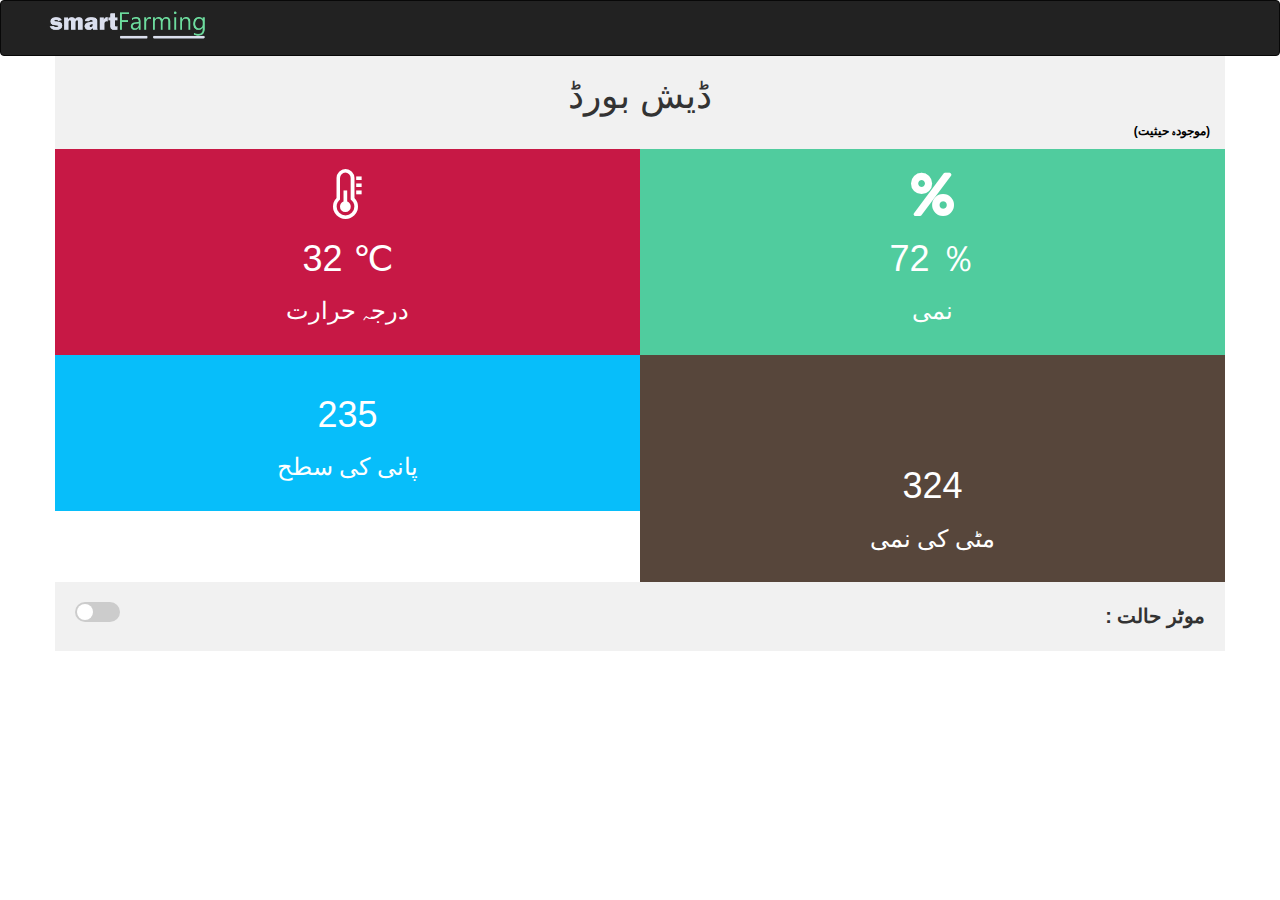
==== www/Dashboard.html @ b86febd1 "newrelease" ====
<!DOCTYPE html>
<html lang="en">
<head>
  <title>Dashboard</title>
  <meta charset="utf-8">
  <meta name="viewport" content="width=device-width, initial-scale=1">
  <link rel="stylesheet" type="text/css" href="css/index.css">
  <link rel="stylesheet" href="https://maxcdn.bootstrapcdn.com/bootstrap/3.4.0/css/bootstrap.min.css">
  <link rel="stylesheet" type="text/css" href="css/font-awesome-4/css/font-awesome.min.css">
  <script src="https://ajax.googleapis.com/ajax/libs/jquery/3.3.1/jquery.min.js"></script>
  <script src="https://maxcdn.bootstrapcdn.com/bootstrap/3.4.0/js/bootstrap.min.js"></script>
  <link rel="stylesheet" href="https://use.fontawesome.com/releases/v5.7.1/css/all.css" integrity="sha384-fnmOCqbTlWIlj8LyTjo7mOUStjsKC4pOpQbqyi7RrhN7udi9RwhKkMHpvLbHG9Sr" crossorigin="anonymous">
        <script src="https://ajax.googleapis.com/ajax/libs/jquery/1.12.4/jquery.min.js"></script>
<script type="text/javascript" src="js/dashboard_scripts.js"></script>
<script>
        jQuery(document).ready(function($){
            $.ajax({
            type: "POST",
            url:'http://smart.raheraast.com/api/motor.php',
            //data: {'checkboxValue':value},
            success: function(data){
              console.log(data);
              if (data == 1) {
               $(".chek").attr('checked', 'checked'); 
              } else {
                $(".chek").removeAttr('checked');
              }
              
            }
            });
        $("body").on("change", ".chek", function(){
            var value = '';
            if ($(this).is(':checked')) {
                value = '1';
                
            } else {
                value = '0';
            }
            $.ajax({
            type: "POST",
            url:'http://smart.raheraast.com/onoff.php',
            data: {'checkboxValue':value},
            success: function(data){
              console.log(data);
              
            }
            });
            

        });

        });

        
  </script>

</head>
<body id="pulltorefresh">

<nav class="navbar navbar-inverse" style="margin: 0px">
  <div class="container-fluid">
    <div class="navbar-header">
      <button type="button" class="navbar-toggle " id="nav" onclick="openNav()" data-toggle="collapse" data-target="#myNavbar">
        <span class="icon-bar"></span>
        <span class="icon-bar"></span>
        <span class="icon-bar"></span>                        
      </button>
            <img src="img/logo.png" style="width: 220px" >
    </div>
    <div class="collapse navbar-collapse" id="myNavbar">
      
      
    </div>
  </div>
</nav>
<div id="mySidenav" class="sidenav">
  <a href="javascript:void(0)" class="closebtn" onclick="closeNav()">&times;</a>
  <a href="Dashboard.html" ><b><u>Smart Farming</u></b></a>
  <a href="Dashboard.html">Home</a>
  <a href="#">About Us</a>
  <a href="#">Contact Us</a>
  <a href="index.html">Logout</a>
</div>
<!-- <span style="font-size:30px;cursor:pointer" onclick="openNav()">&#9776; </span> -->

<!-- <div class="container">
    <div class="row siz">
        <div class="col-sm-12  " onclick="temp()">7 <span style="float: right;">: درجہ حرارت <i class="fa fa-thermometer-half" aria-hidden="true"></i></span></div>
        <div class="col-sm-12  ">68 <span style="float: right;">: نمی <i class="fa fa-tint" aria-hidden="true"></i></span></div>
        <div class="col-sm-12  ">769 <span style="float: right;">: پانی کی سطح</span> </div>
        <div class="col-sm-12  ">79 <span style="float: right;">: مٹی کی نمی</span> </div>
        <div class="col-sm-12  ">
            <label class="switch">
              <input type="checkbox">
              <span class="slider round"></span>
            </label>
              <span style="float: right;">: موٹر</span>
        </div>
    </div>
</div> -->
<style type="text/css">
  .icon{
    font-size: 50px;
  }
  .center{
    text-align: center;
    padding: 20px;
    color: #fff;
  }
  
</style>

  
<div class="container">
  <div class="row">
    <div class="col-sm-12 col-xs-12" style="background: #f1f1f1;">
      <b><h1 style="text-align: center;">ڈیش بورڈ</h1></b>

        <h6 style="color: #000;text-align: right;">   <b>   (موجودہ حیثیت)</b></h6>
        <h6 style="color: #000;text-align: right;" id="datetime"></h6>
    </div>
  </div>
       
    <div class="row margin-t">
      <div class="col-sm-6 col-xs-6 center" style="background: #c71845" onclick="temp()">
        <i class="fa fa-thermometer-half icon" aria-hidden="true"></i>
        <h1 id="temp">32 &#8451;</h1>
        <h3> درجہ حرارت </h3>
      </div>
      <div class="col-sm-6 col-xs-6 center" style="background: #50cc9e" onclick="humidity()">
        <i class="fa fa-percent icon" aria-hidden="true"></i>
        <h1 id="humidity"> 72 &#65285;</h1>
        <h3>نمی </h3>
      </div>
    </div> 

    <div class="row">
      <div class="col-sm-6 col-xs-6 center" style="background: #07befa" onclick="water()">
        <i class="fas fa-water icon" ></i>
        <h1 id="waterlevel"> 235 </h1>
        <h3> پانی کی سطح </h3>
      </div>

      <div class="col-sm-6 col-xs-6 center" style="background: #57463b" onclick="soil()">
        <i class="fas fa-tint icon"></i>
        <h1 id="soilmoisture"> 324</h1>
        <h3> مٹی کی نمی </h3>
      </div> 
    </div> 
    <div class="row">
      <div class="col-sm-12 col-xs-12" style="background:#f1f1f1; padding: 20px">
        <label class="switch">
            <input type="checkbox" class="chek" name="motor" value="on">
          <span class="slider round"></span>
        </label>
        <span style="float: right; font-size: 20px"><b> <span id="moter"> </span>  : موٹر حالت</b></span>

      </div>
    </div>    
     
</div>




<script type="text/javascript" src="js/index.js"></script>
<script src="js/pulltorefresh.js" type="text/javascript"></script> 

<script> 
const ptr = PullToRefresh.init({
  mainElement: 'body',
  onRefresh() {
    window.location.reload();
  },
});

PullToRefresh.init({
  mainElement: 'body', // above which element?
  onRefresh: function (done) {
    setTimeout(function () {
      done(); // end pull to refresh
      //alert('refresh');
    }, 1500);
  }

});
</script>

</body>
</html>
---- www/css/index.css ----
/*
 * Licensed to the Apache Software Foundation (ASF) under one
 * or more contributor license agreements.  See the NOTICE file
 * distributed with this work for additional information
 * regarding copyright ownership.  The ASF licenses this file
 * to you under the Apache License, Version 2.0 (the
 * "License"); you may not use this file except in compliance
 * with the License.  You may obtain a copy of the License at
 *
 * http://www.apache.org/licenses/LICENSE-2.0
 *
 * Unless required by applicable law or agreed to in writing,
 * software distributed under the License is distributed on an
 * "AS IS" BASIS, WITHOUT WARRANTIES OR CONDITIONS OF ANY
 * KIND, either express or implied.  See the License for the
 * specific language governing permissions and limitations
 * under the License.
 */
* {
    -webkit-tap-highlight-color: rgba(0,0,0,0); /* make transparent link selection, adjust last value opacity 0 to 1.0 */
}

body {
    -webkit-touch-callout: none;                /* prevent callout to copy image, etc when tap to hold */
    -webkit-text-size-adjust: none;             /* prevent webkit from resizing text to fit */
    -webkit-user-select: none;                  /* prevent copy paste, to allow, change 'none' to 'text' */
    background-color:style=;
    background-attachment:fixed;    
    font-family:'HelveticaNeue-Light', 'HelveticaNeue', Helvetica, Arial, sans-serif;
    font-size:12px;
    height:100%;
    margin:0px;
    padding:0px;
    text-transform:uppercase;
    width:100%;
}

/* Portrait layout (default) */


/* Landscape layout (with min-width) */
@media screen and (min-aspect-ratio: 1/1) and (min-width:400px) {
    .app {
        background-position:left center;
        padding:75px 0px 75px 170px;  /* padding-top + padding-bottom + text area = image height */
        margin:-90px 0px 0px -198px;  /* offset vertical: half of image height */
                                      /* offset horizontal: half of image width and text area width */
    }
}


.event {
    border-radius:4px;
    -webkit-border-radius:4px;
    color:#FFFFFF;
    font-size:12px;
    margin:0px 30px;
    padding:2px 0px;
}

.event.listening {
    background-color:#333333;
    display:block;
}

.event.received {
    background-color:#4B946A;
    display:none;
}

@keyframes fade {
    from { opacity: 1.0; }
    50% { opacity: 0.4; }
    to { opacity: 1.0; }
}
 
@-webkit-keyframes fade {
    from { opacity: 1.0; }
    50% { opacity: 0.4; }
    to { opacity: 1.0; }
}
 
.blink {
    animation:fade 3000ms infinite;
    -webkit-animation:fade 3000ms infinite;
}
 .siz{
          background-color: ;
          font-size: 20px;
/*          border: 1px solid #565050;
          border-radius: 5px; */
          color:  !important;
          padding: 25px;
      }
      

.sidenav {
  height: 100%;
  width: 0;
  position: fixed;
  z-index: 1;
  top: 0;
  left: 0;
  background-color: #000000;
  overflow-x: hidden;
  transition: 0.5s;
  padding-top: 60px;
}

.sidenav a {
  padding: 8px 8px 8px 32px;
  text-decoration: none;
  font-size: 20px;
  color: #818181;
  display: block;
  transition: 0.3s;
}

.sidenav a:hover {
  color: #f1f1f1;
}

.sidenav .closebtn {
  position: absolute;
  top: 0;
  right: 25px;
  font-size: 36px;
  margin-left: 50px;
}

@media screen and (max-height: 450px) {
  .sidenav {padding-top: 15px;}
  .sidenav a {font-size: 18px;}
}
.switch {
  position: relative;
  display: inline-block;
  width: 45px;
  height: 20px;
}

.switch input { 
  opacity: 0;
  width: 0;
  height: 0;
}

.slider {
  position: absolute;
  cursor: pointer;
  top: 0;
  left: 0;
  right: 0;
  bottom: 0;
  background-color: #ccc;
  -webkit-transition: .4s;
  transition: .4s;
}

.slider:before {
  position: absolute;
  content: "";
  height: 16px;
  width: 16px;
  left: 2px;
  bottom: 2px;
  background-color: white;
  -webkit-transition: .4s;
  transition: .4s;
}

input:checked + .slider {
  background-color: #2196F3;
}

input:focus + .slider {
  box-shadow: 0 0 1px #2196F3;
}

input:checked + .slider:before {
  -webkit-transform: translateX(26px);
  -ms-transform: translateX(26px);
  transform: translateX(26px);
}

/* Rounded sliders */
.slider.round {
  border-radius: 34px;
}

.slider.round:before {
  border-radius: 50%;
}
 /*@media(min-width:768px){
      #nav{
        display:none;
      }
    }*/
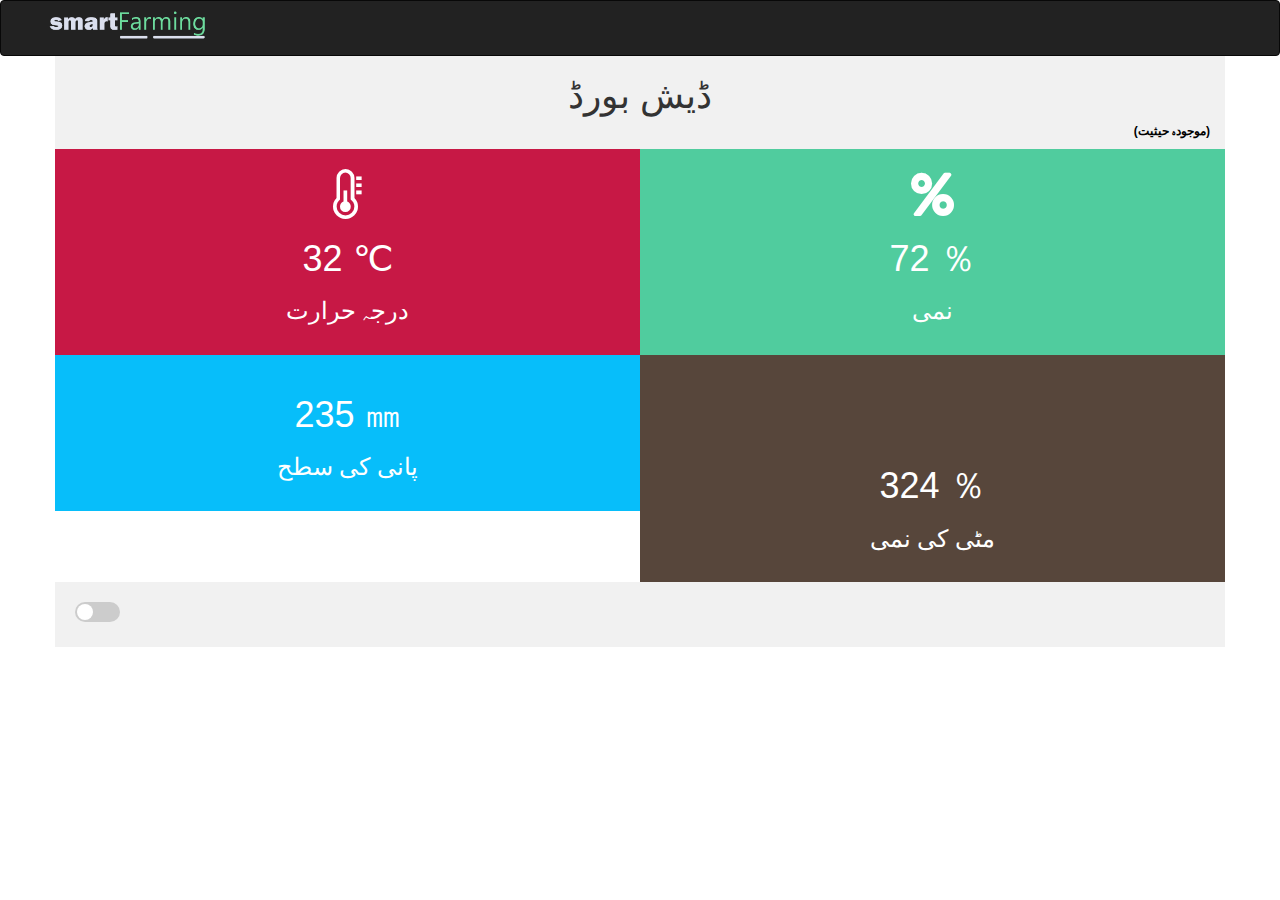
==== commit f6e82928: "icons add" ====
--- a/www/Dashboard.html
+++ b/www/Dashboard.html
@@ -137,13 +137,13 @@
     <div class="row">
       <div class="col-sm-6 col-xs-6 center" style="background: #07befa" onclick="water()">
         <i class="fas fa-water icon" ></i>
-        <h1 id="waterlevel"> 235 </h1>
+        <h1 id="waterlevel"> 235  &#13212;</h1>
         <h3> پانی کی سطح </h3>
       </div>
 
       <div class="col-sm-6 col-xs-6 center" style="background: #57463b" onclick="soil()">
         <i class="fas fa-tint icon"></i>
-        <h1 id="soilmoisture"> 324</h1>
+        <h1 id="soilmoisture"> 324 &#xFF05;</h1>
         <h3> مٹی کی نمی </h3>
       </div> 
     </div> 
@@ -153,7 +153,6 @@
             <input type="checkbox" class="chek" name="motor" value="on">
           <span class="slider round"></span>
         </label>
-        <span style="float: right; font-size: 20px"><b> <span id="moter"> </span>  : موٹر حالت</b></span>
 
       </div>
     </div>    
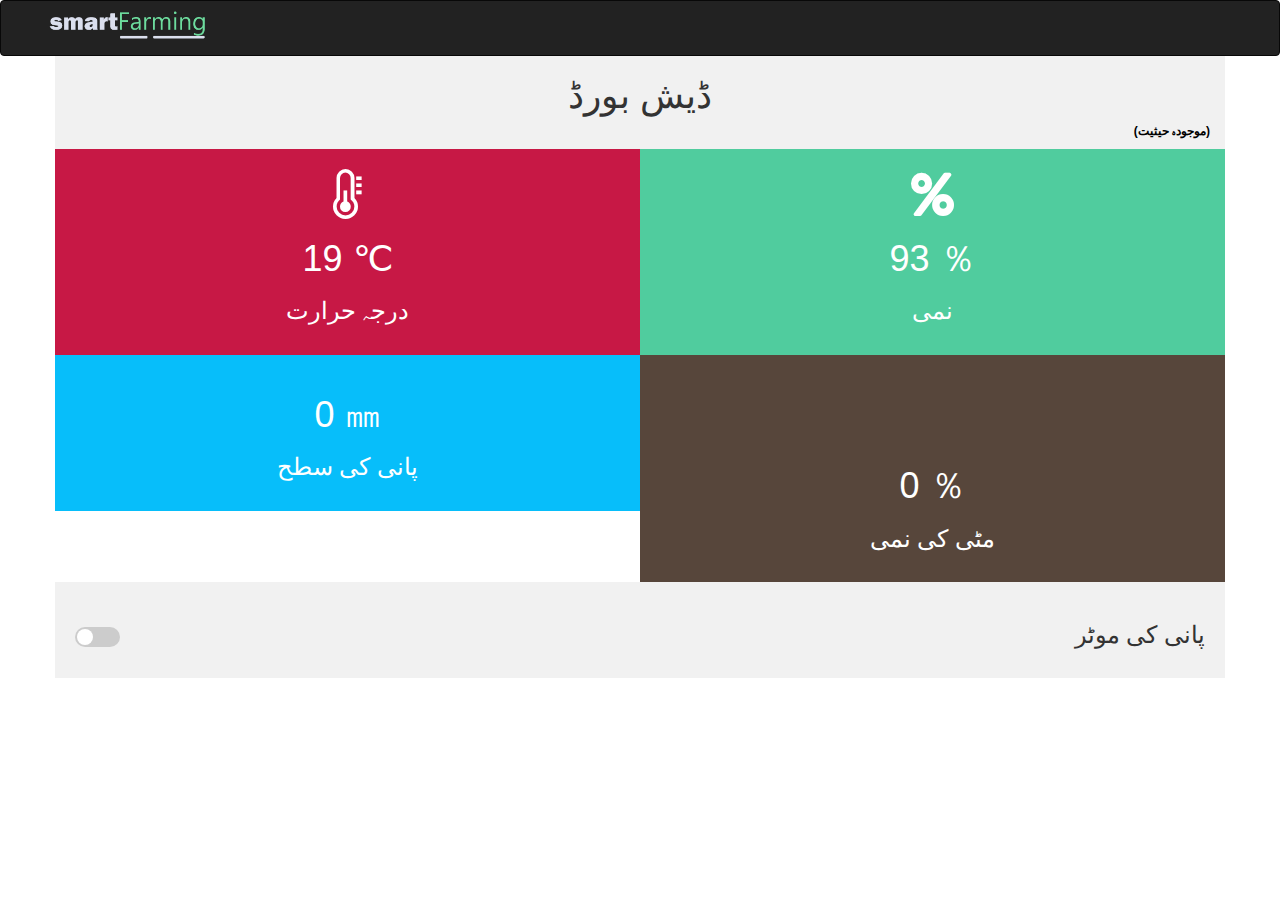
==== commit d8a53574: "update" ====
--- a/www/Dashboard.html
+++ b/www/Dashboard.html
@@ -78,7 +78,7 @@
   <a href="Dashboard.html" ><b><u>Smart Farming</u></b></a>
   <a href="Dashboard.html">Home</a>
   <a href="#">About Us</a>
-  <a href="#">Contact Us</a>
+  <a href="contact.html">Contact Us</a>
   <a href="index.html">Logout</a>
 </div>
 <!-- <span style="font-size:30px;cursor:pointer" onclick="openNav()">&#9776; </span> -->
@@ -124,12 +124,12 @@
     <div class="row margin-t">
       <div class="col-sm-6 col-xs-6 center" style="background: #c71845" onclick="temp()">
         <i class="fa fa-thermometer-half icon" aria-hidden="true"></i>
-        <h1 id="temp">32 &#8451;</h1>
+        <h1 id="temp">19 &#8451;</h1>
         <h3> درجہ حرارت </h3>
       </div>
       <div class="col-sm-6 col-xs-6 center" style="background: #50cc9e" onclick="humidity()">
         <i class="fa fa-percent icon" aria-hidden="true"></i>
-        <h1 id="humidity"> 72 &#65285;</h1>
+        <h1 id="humidity"> 93 &#65285;</h1>
         <h3>نمی </h3>
       </div>
     </div> 
@@ -137,22 +137,23 @@
     <div class="row">
       <div class="col-sm-6 col-xs-6 center" style="background: #07befa" onclick="water()">
         <i class="fas fa-water icon" ></i>
-        <h1 id="waterlevel"> 235  &#13212;</h1>
+        <h1 id="waterlevel"> 0 &#13212; </h1>
         <h3> پانی کی سطح </h3>
       </div>
 
       <div class="col-sm-6 col-xs-6 center" style="background: #57463b" onclick="soil()">
         <i class="fas fa-tint icon"></i>
-        <h1 id="soilmoisture"> 324 &#xFF05;</h1>
+        <h1 id="soilmoisture"> 0 &#xFF05;</h1>
         <h3> مٹی کی نمی </h3>
       </div> 
     </div> 
     <div class="row">
-      <div class="col-sm-12 col-xs-12" style="background:#f1f1f1; padding: 20px">
-        <label class="switch">
+      <div class="col-sm-12 col-xs-12" style="background:#f1f1f1; padding: 20px;">
+        <label class="switch" style="margin-top: 25px;">
             <input type="checkbox" class="chek" name="motor" value="on">
           <span class="slider round"></span>
         </label>
+        <h3 style="float: right; "> پانی کی موٹر </h3>
 
       </div>
     </div>    
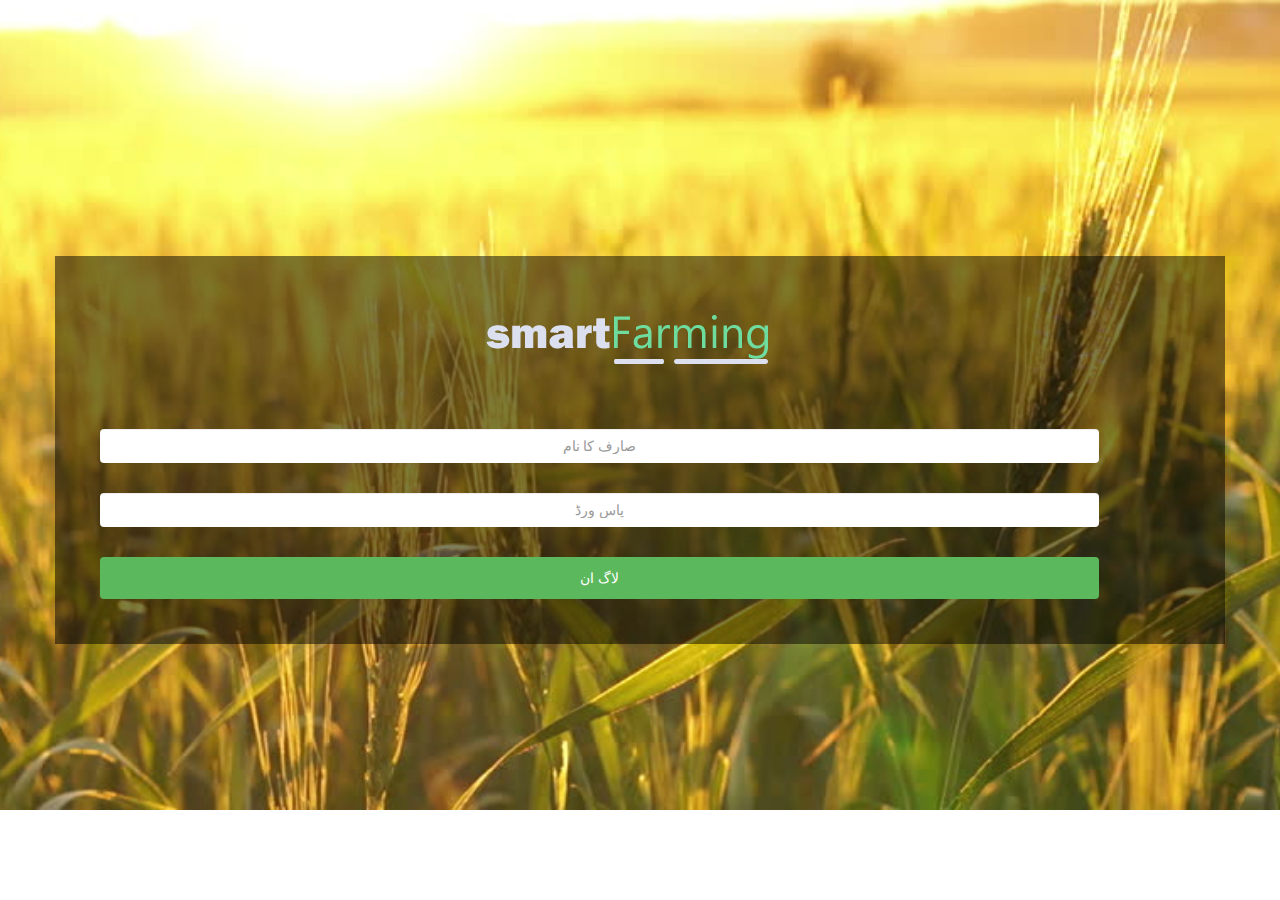
==== commit 38e82b0d: "update" ====
--- a/www/Dashboard.html
+++ b/www/Dashboard.html
@@ -14,6 +14,18 @@
 <script type="text/javascript" src="js/dashboard_scripts.js"></script>
 <script>
         jQuery(document).ready(function($){
+          if (window.localStorage["n"] != null) {
+             //window.location = "pickup_request.html";
+              }
+
+              else{
+            alert("Please login ");
+                
+             window.location = "index.html";
+              }
+              if (window.navigator.onLine == false) {
+          alert("Please Check Your Internet Connection.");
+        }
             $.ajax({
             type: "POST",
             url:'http://smart.raheraast.com/api/motor.php',
@@ -77,9 +89,8 @@
   <a href="javascript:void(0)" class="closebtn" onclick="closeNav()">&times;</a>
   <a href="Dashboard.html" ><b><u>Smart Farming</u></b></a>
   <a href="Dashboard.html">Home</a>
-  <a href="#">About Us</a>
   <a href="contact.html">Contact Us</a>
-  <a href="index.html">Logout</a>
+   <a onclick="logout()">Logout</a>
 </div>
 <!-- <span style="font-size:30px;cursor:pointer" onclick="openNav()">&#9776; </span> -->
 
@@ -130,7 +141,7 @@
       <div class="col-sm-6 col-xs-6 center" style="background: #50cc9e" onclick="humidity()">
         <i class="fa fa-percent icon" aria-hidden="true"></i>
         <h1 id="humidity"> 93 &#65285;</h1>
-        <h3>نمی </h3>
+        <h3>ہوا کی نمی </h3>
       </div>
     </div> 
 
